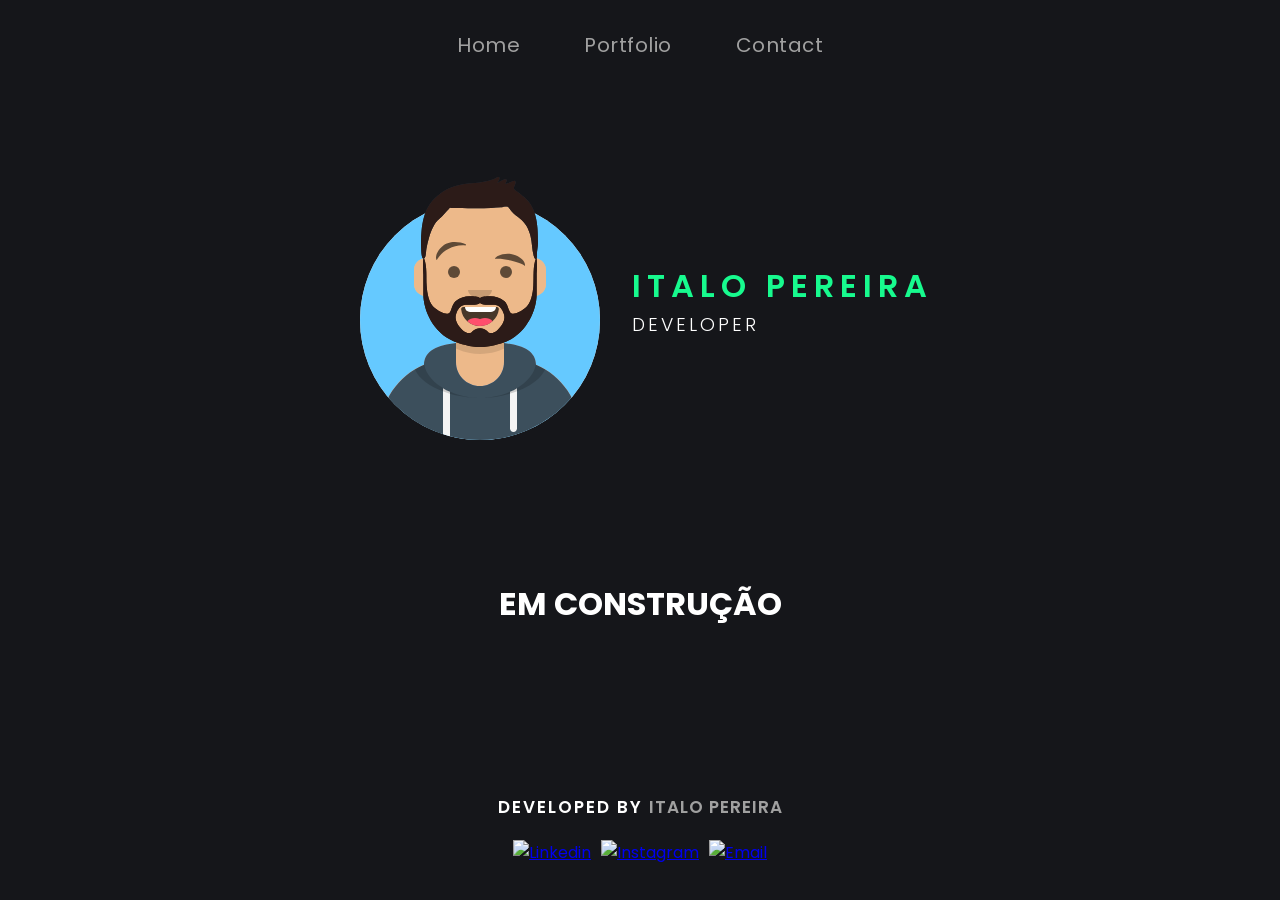
==== index.html @ 9b3b3052 "Update index.html" ====
<!DOCTYPE html>
<html lang="en">
<head>
  <meta charset="UTF-8" />
  <meta http-equiv="X-UA-Compatible" content="IE=edge" />
  <meta name="viewport" content="width=device-width, initial-scale=1.0" />
  <!-- FONTS GOOGLE-->
  <link rel="preconnect" href="https://fonts.gstatic.com">
  <link href="https://fonts.googleapis.com/css2?family=Poppins:wght@300;600&display=swap" rel="stylesheet">
  <title>Italo Pereira</title>
  <link rel="stylesheet" href="style.css" />
 
</head>
<body>
  <div id="wrapper">
    <header>
      <nav>
        <a href="#">Home</a>
        <a href="#">Portfolio</a>
        <a href="#">Contact</a>
      </nav>
    </header>
    <main>
      <div class="container">
        <img class="avatar" src="avatar.svg" alt="Avatar" />
        <div class="text">
          <h1>ITALO PEREIRA</h1>
          <h3>Developer</h3>
        </div>   
      </div>
      <div class="conteudo">
        <h1>EM CONSTRUÇÃO</h1>
      </div>

  </main>

  <footer>Developed by <a href="https://github.com/italods/" title="Link to Github" target="_blank" >Italo Pereira</a></footer>

  <div class="links">
    <a href="https://www.linkedin.com/in/italods/" target="_blank"><img src="https://img.shields.io/badge/-italods-blue?style=social&logo=Linkedin&logoColor=blue&link=https://www.linkedin.com/in/italods/" alt="Linkedin"></a>
    <a href="https://www.instagram.com/italods_/" target="_blank"><img src="https://img.shields.io/badge/-italods__-blue?style=social&logo=Instagram&link=https://www.instagram.com/italods_/" alt="Instagram"></a>
    <a href="mailto:italopereira007@hotmail.com" target="_blank"><img src="https://img.shields.io/badge/-italopereira007@hotmail.com-white?style=social&logo=gmail&labelColor=black" alt="Email"></a>
  </div>

</body>
</html>
---- style.css ----
*{
  padding: 0;
  margin: 0;
  box-sizing: border-box;
}
body {
  background-color: #15161a;
  font-family: 'Poppins', sans-serif;
}

/*------WRAPPER------*/
#wrapper {
  min-height: 100vh;

  display: flex;
  flex-direction: column;
  align-items: center;
}

/*------ HEADER  ------*/
header{
  padding: 30px;
}
header nav a{
  color: #a0a0a0;
  padding: 0 30px;
  font-size: 20px;
  font-weight: 600px;
  text-decoration: none;
  letter-spacing: 0.5px;
}
header nav a:hover{
  color: #ffffff;
  transition: 400ms;
}

/*------ MAIN ------*/
main{  
  max-width: 104.8rem;
  width: 100%;
  flex: 1;
  
  align-items: center;
  justify-content: center;

}
main .container{
  display: flex;
  align-items: center;
  justify-content: center;
  padding: 70px 0;

}
main .text{
  margin-left: 20px;
  text-transform: uppercase; 
}
main .text h1{
  letter-spacing: 6px;
  font-weight: 600;
  color: #17fa8e;  
}
main .text h3{
  letter-spacing: 3px;
  font-weight: 300;
  color: white;
}
main .conteudo{
  padding: 70px 0;
  text-align: center;
  color: #ffffff;
}




/*------ MAIN - REDES SOCIAIS ------*/
.links {
  display: flex;
  justify-content: center;
  margin: 15px 0 30px 0;
}
.links a{
  padding: 5px;
}
/*------ FOOTER ------*/
footer {
  color: white;
  text-transform: uppercase;
  font-size: 17px;
  font-weight: 600;
  letter-spacing: 2px;
}
footer a {
  color: #a0a0a0;
  letter-spacing: 1px;
  text-decoration: none;
  font-size: 17px;
}
footer a:hover{
  color: #c9c9c9;
  transition: 400ms;
}
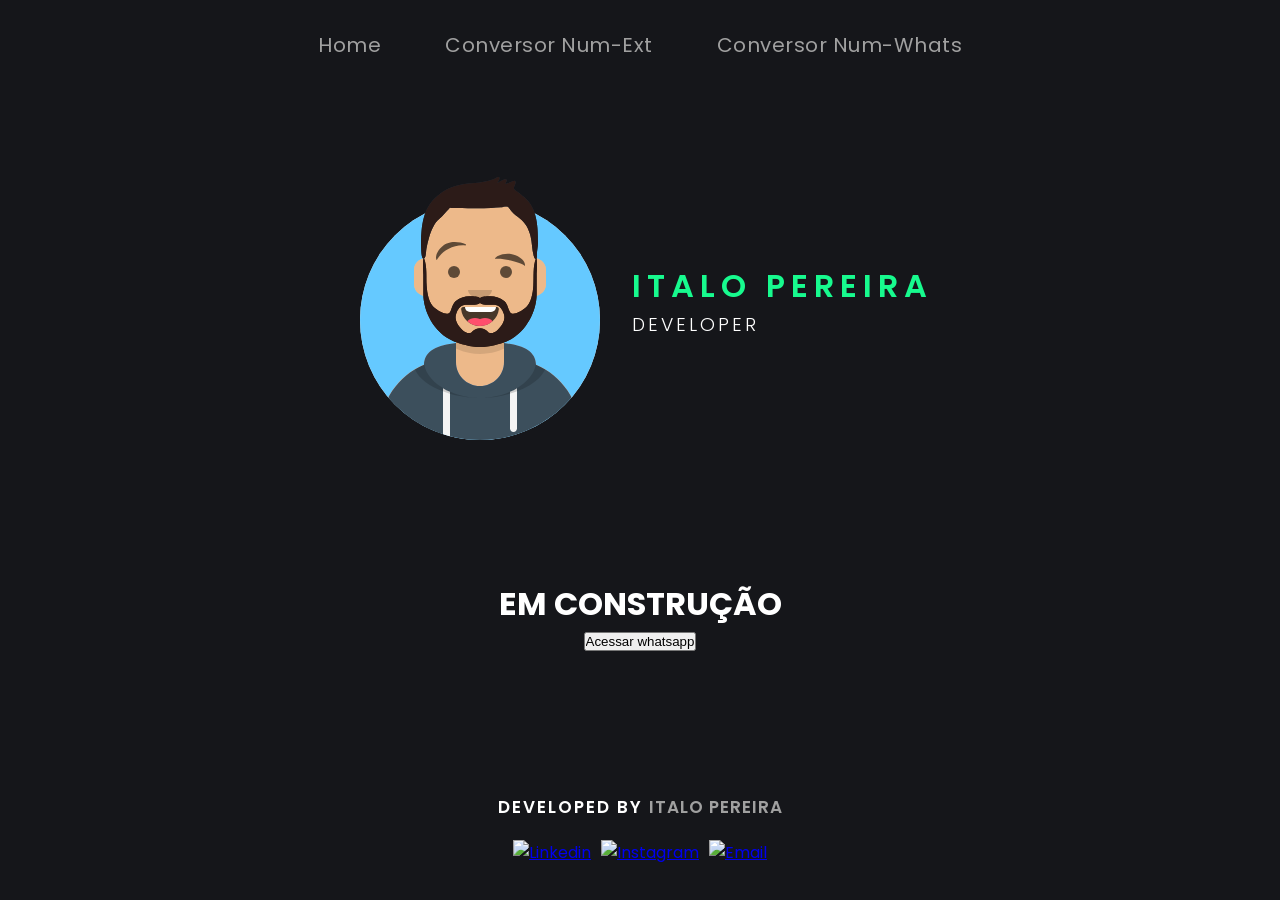
==== commit d2b2f28f: "upgrade" ====
--- a/index.html
+++ b/index.html
@@ -8,16 +8,16 @@
   <link rel="preconnect" href="https://fonts.gstatic.com">
   <link href="https://fonts.googleapis.com/css2?family=Poppins:wght@300;600&display=swap" rel="stylesheet">
   <title>Italo Pereira</title>
-  <link rel="stylesheet" href="style.css" />
+  <link rel="stylesheet" href="styles/style.css" />
  
 </head>
 <body>
   <div id="wrapper">
     <header>
       <nav>
-        <a href="#">Home</a>
-        <a href="#">Portfolio</a>
-        <a href="#">Contact</a>
+        <a href="/index.html">Home</a>
+        <a href="/conversor-extenso.html">Conversor Num-Ext</a>
+        <a href="/linkwhatsapp.html">Conversor Num-Whats</a>
       </nav>
     </header>
     <main>
@@ -30,6 +30,30 @@
       </div>
       <div class="conteudo">
         <h1>EM CONSTRUÇÃO</h1>
+
+        
+        <!--
+          
+          MELHORIAS A SEREM FEITAS
+
+          1 - Criar um campo de texto, apos digitar o telefone, ele ja ir direto para o whatsapp da pessoa
+          2 - Converter valor em reais para valor por extenso
+            [ OK ] -> Usar python
+          3 - Conversor de moedas
+          4 - Radio Chuva - Uma aba com som de chuva. Referencia do site Rainymood.com
+          5 - Sorteador de numeros. Referencia do site Sorteador.com
+          6 - Sorteador de cara ou coroa. Referencia do site Sorteador.com
+
+
+
+          
+      -->
+        
+      
+
+
+
+        <input type="button" value="Acessar whatsapp">
       </div>
 
   </main>
@@ -44,3 +68,6 @@
 
 </body>
 </html>
+
+
+
--- a/styles/style.css
+++ b/styles/style.css
@@ -0,0 +1,103 @@
+*{
+  padding: 0;
+  margin: 0;
+  box-sizing: border-box;
+}
+body {
+  background-color: #15161a;
+  font-family: 'Poppins', sans-serif;
+}
+
+/*------WRAPPER------*/
+#wrapper {
+  min-height: 100vh;
+
+  display: flex;
+  flex-direction: column;
+  align-items: center;
+}
+
+/*------ HEADER  ------*/
+header{
+  padding: 30px;
+}
+header nav a{
+  color: #a0a0a0;
+  padding: 0 30px;
+  font-size: 20px;
+  font-weight: 600px;
+  text-decoration: none;
+  letter-spacing: 0.5px;
+}
+header nav a:hover{
+  color: #ffffff;
+  transition: 400ms;
+}
+
+/*------ MAIN ------*/
+main{  
+  max-width: 104.8rem;
+  width: 100%;
+  flex: 1;
+  
+  align-items: center;
+  justify-content: center;
+
+}
+main .container{
+  display: flex;
+  align-items: center;
+  justify-content: center;
+  padding: 70px 0;
+
+}
+main .text{
+  margin-left: 20px;
+  text-transform: uppercase; 
+}
+main .text h1{
+  letter-spacing: 6px;
+  font-weight: 600;
+  color: #17fa8e;  
+}
+main .text h3{
+  letter-spacing: 3px;
+  font-weight: 300;
+  color: white;
+}
+main .conteudo{
+  padding: 70px 0;
+  text-align: center;
+  color: #ffffff;
+}
+
+
+
+
+/*------ MAIN - REDES SOCIAIS ------*/
+.links {
+  display: flex;
+  justify-content: center;
+  margin: 15px 0 30px 0;
+}
+.links a{
+  padding: 5px;
+}
+/*------ FOOTER ------*/
+footer {
+  color: white;
+  text-transform: uppercase;
+  font-size: 17px;
+  font-weight: 600;
+  letter-spacing: 2px;
+}
+footer a {
+  color: #a0a0a0;
+  letter-spacing: 1px;
+  text-decoration: none;
+  font-size: 17px;
+}
+footer a:hover{
+  color: #c9c9c9;
+  transition: 400ms;
+}
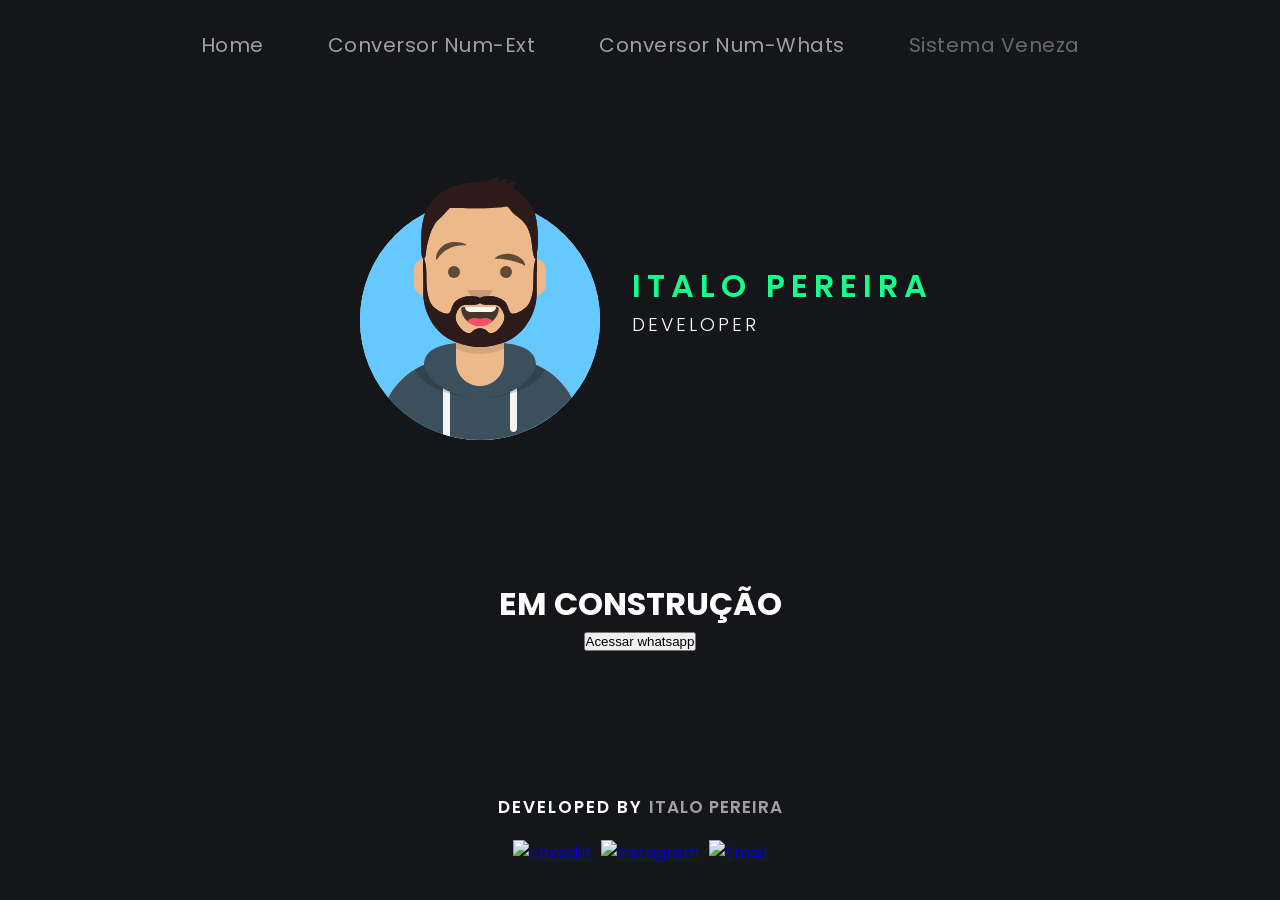
==== commit e4113f7c: "Adiciona link discreto para o Sistema Veneza no menu Co-Authored-By: Claude Opus 5.5 <noreply@anthro" ====
--- a/index.html
+++ b/index.html
@@ -18,6 +18,7 @@
         <a href="/index.html">Home</a>
         <a href="/conversor-extenso.html">Conversor Num-Ext</a>
         <a href="/linkwhatsapp.html">Conversor Num-Whats</a>
+        <a href="/sistema/" style="opacity:.6" rel="nofollow">Sistema Veneza</a>
       </nav>
     </header>
     <main>
@@ -30,28 +31,6 @@
       </div>
       <div class="conteudo">
         <h1>EM CONSTRUÇÃO</h1>
-
-        
-        <!--
-          
-          MELHORIAS A SEREM FEITAS
-
-          1 - Criar um campo de texto, apos digitar o telefone, ele ja ir direto para o whatsapp da pessoa
-          2 - Converter valor em reais para valor por extenso
-            [ OK ] -> Usar python
-          3 - Conversor de moedas
-          4 - Radio Chuva - Uma aba com som de chuva. Referencia do site Rainymood.com
-          5 - Sorteador de numeros. Referencia do site Sorteador.com
-          6 - Sorteador de cara ou coroa. Referencia do site Sorteador.com
-
-
-
-          
-      -->
-        
-      
-
-
 
         <input type="button" value="Acessar whatsapp">
       </div>
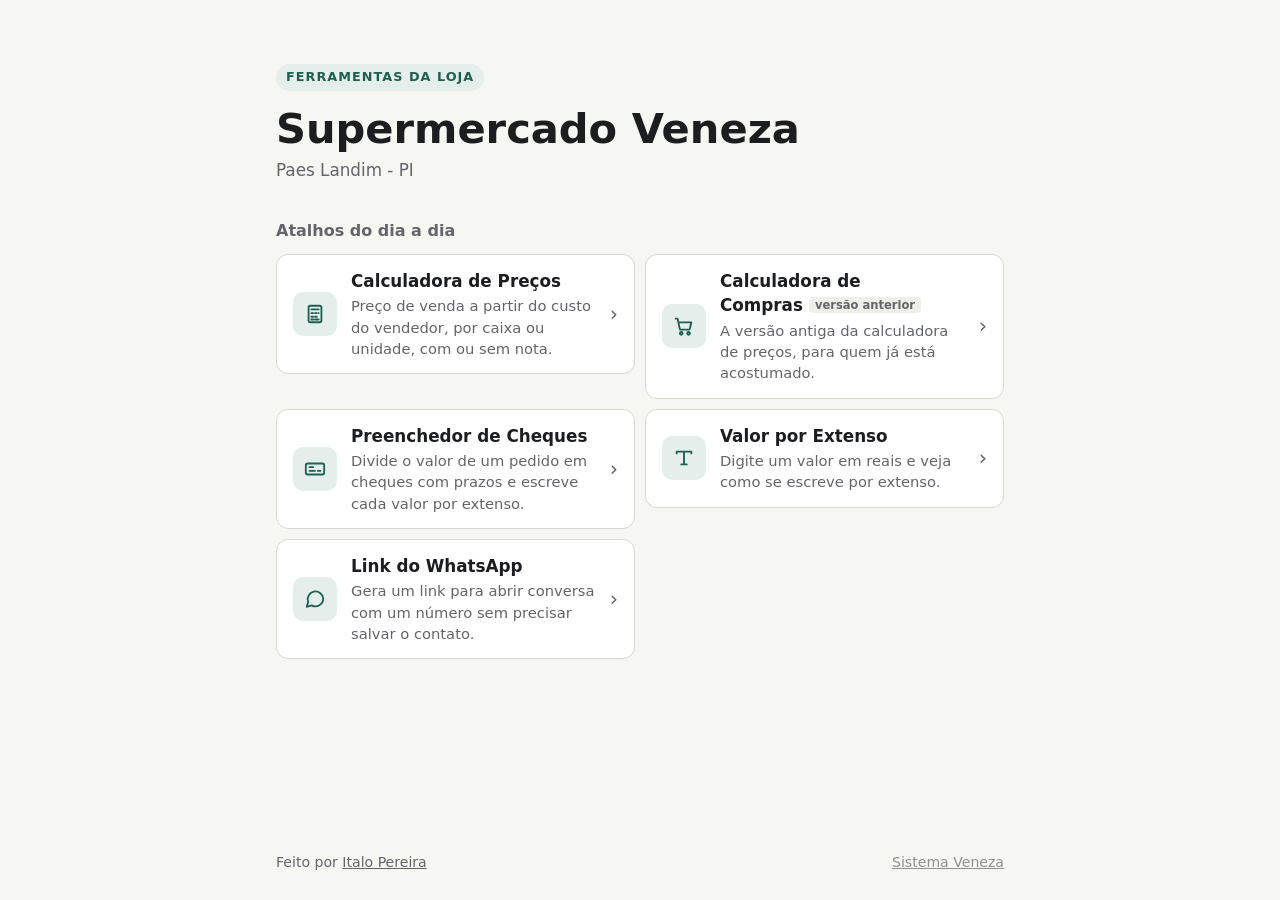
==== commit 9a7acb81: "Nova página inicial com a cara do Supermercado Veneza e atalhos para as ferramentas Co-Authored-By: " ====
--- a/index.html
+++ b/index.html
@@ -1,52 +1,217 @@
 <!DOCTYPE html>
-<html lang="en">
+<html lang="pt-BR">
 <head>
   <meta charset="UTF-8" />
-  <meta http-equiv="X-UA-Compatible" content="IE=edge" />
-  <meta name="viewport" content="width=device-width, initial-scale=1.0" />
-  <!-- FONTS GOOGLE-->
-  <link rel="preconnect" href="https://fonts.gstatic.com">
-  <link href="https://fonts.googleapis.com/css2?family=Poppins:wght@300;600&display=swap" rel="stylesheet">
-  <title>Italo Pereira</title>
-  <link rel="stylesheet" href="styles/style.css" />
- 
+  <meta name="viewport" content="width=device-width, initial-scale=1" />
+  <meta name="color-scheme" content="light dark" />
+  <meta name="description" content="Supermercado Veneza, Paes Landim - PI. Ferramentas do dia a dia da loja." />
+  <meta name="theme-color" content="#f6f6f3" media="(prefers-color-scheme: light)" />
+  <meta name="theme-color" content="#16171a" media="(prefers-color-scheme: dark)" />
+  <title>Supermercado Veneza</title>
+  <style>
+    :root {
+      --fundo: #f6f6f3;
+      --superficie: #ffffff;
+      --superficie-2: #efefea;
+      --borda: #d9d9d2;
+      --texto: #1c1d1f;
+      --suave: #63656b;
+      --primaria: #1f5f4f;
+      --primaria-clara: #e4efeb;
+      --raio: 12px;
+    }
+    @media (prefers-color-scheme: dark) {
+      :root {
+        --fundo: #16171a;
+        --superficie: #202226;
+        --superficie-2: #2a2d32;
+        --borda: #3a3d43;
+        --texto: #ececec;
+        --suave: #a3a6ad;
+        --primaria: #4fb394;
+        --primaria-clara: #1d2f29;
+      }
+    }
+
+    * { box-sizing: border-box; }
+    body {
+      margin: 0;
+      background: var(--fundo);
+      color: var(--texto);
+      font: 16px/1.45 system-ui, -apple-system, "Segoe UI", Roboto, sans-serif;
+    }
+    .pagina {
+      max-width: 760px;
+      margin: 0 auto;
+      padding: 0 16px;
+      min-height: 100vh;
+      display: flex;
+      flex-direction: column;
+    }
+
+    header { padding: 40px 0 28px; }
+    .selo {
+      display: inline-block;
+      font-size: .8rem;
+      font-weight: 700;
+      letter-spacing: .08em;
+      text-transform: uppercase;
+      color: var(--primaria);
+      background: var(--primaria-clara);
+      padding: 4px 10px;
+      border-radius: 999px;
+      margin: 0 0 14px;
+    }
+    h1 { font-size: 2rem; line-height: 1.15; margin: 0; }
+    .local { color: var(--suave); margin: 6px 0 0; font-size: 1.05rem; }
+
+    h2 { font-size: 1rem; color: var(--suave); font-weight: 600; margin: 0 0 12px; }
+
+    .ferramentas {
+      display: grid;
+      grid-template-columns: 1fr;
+      gap: 10px;
+      list-style: none;
+      margin: 0;
+      padding: 0;
+    }
+    .ferramenta {
+      display: grid;
+      grid-template-columns: 44px 1fr auto;
+      align-items: center;
+      gap: 14px;
+      min-height: 76px;
+      padding: 14px 16px;
+      background: var(--superficie);
+      border: 1px solid var(--borda);
+      border-radius: var(--raio);
+      color: inherit;
+      text-decoration: none;
+    }
+    .ferramenta:hover { border-color: var(--primaria); }
+    .ferramenta:focus-visible { outline: 2px solid var(--primaria); outline-offset: 2px; }
+    .icone {
+      width: 44px;
+      height: 44px;
+      display: grid;
+      place-items: center;
+      border-radius: 10px;
+      background: var(--primaria-clara);
+      color: var(--primaria);
+    }
+    .icone svg { width: 22px; height: 22px; }
+    .nome { display: block; font-weight: 700; font-size: 1.05rem; }
+    .descricao { display: block; color: var(--suave); font-size: .92rem; margin-top: 2px; }
+    .seta { color: var(--suave); font-size: 1.3rem; }
+    .etiqueta {
+      font-size: .72rem;
+      font-weight: 700;
+      color: var(--suave);
+      background: var(--superficie-2);
+      padding: 1px 6px;
+      border-radius: 4px;
+      margin-left: 6px;
+      vertical-align: 2px;
+    }
+
+    footer {
+      margin-top: auto;
+      padding: 40px 0 28px;
+      display: flex;
+      flex-wrap: wrap;
+      justify-content: space-between;
+      gap: 10px 20px;
+      color: var(--suave);
+      font-size: .88rem;
+    }
+    footer a { color: var(--suave); }
+    footer .discreto { opacity: .7; }
+
+    @media (min-width: 640px) {
+      header { padding: 64px 0 36px; }
+      h1 { font-size: 2.6rem; }
+      .ferramentas { grid-template-columns: 1fr 1fr; }
+    }
+  </style>
 </head>
 <body>
-  <div id="wrapper">
+  <div class="pagina">
     <header>
-      <nav>
-        <a href="/index.html">Home</a>
-        <a href="/conversor-extenso.html">Conversor Num-Ext</a>
-        <a href="/linkwhatsapp.html">Conversor Num-Whats</a>
-        <a href="/sistema/" style="opacity:.6" rel="nofollow">Sistema Veneza</a>
-      </nav>
+      <p class="selo">Ferramentas da loja</p>
+      <h1>Supermercado Veneza</h1>
+      <p class="local">Paes Landim - PI</p>
     </header>
+
     <main>
-      <div class="container">
-        <img class="avatar" src="avatar.svg" alt="Avatar" />
-        <div class="text">
-          <h1>ITALO PEREIRA</h1>
-          <h3>Developer</h3>
-        </div>   
-      </div>
-      <div class="conteudo">
-        <h1>EM CONSTRUÇÃO</h1>
-
-        <input type="button" value="Acessar whatsapp">
-      </div>
-
-  </main>
-
-  <footer>Developed by <a href="https://github.com/italods/" title="Link to Github" target="_blank" >Italo Pereira</a></footer>
-
-  <div class="links">
-    <a href="https://www.linkedin.com/in/italods/" target="_blank"><img src="https://img.shields.io/badge/-italods-blue?style=social&logo=Linkedin&logoColor=blue&link=https://www.linkedin.com/in/italods/" alt="Linkedin"></a>
-    <a href="https://www.instagram.com/italods_/" target="_blank"><img src="https://img.shields.io/badge/-italods__-blue?style=social&logo=Instagram&link=https://www.instagram.com/italods_/" alt="Instagram"></a>
-    <a href="mailto:italopereira007@hotmail.com" target="_blank"><img src="https://img.shields.io/badge/-italopereira007@hotmail.com-white?style=social&logo=gmail&labelColor=black" alt="Email"></a>
+      <h2>Atalhos do dia a dia</h2>
+      <ul class="ferramentas">
+        <li>
+          <a class="ferramenta" href="/calculadora_precos.html">
+            <span class="icone" aria-hidden="true">
+              <svg viewBox="0 0 24 24" fill="none" stroke="currentColor" stroke-width="2" stroke-linecap="round" stroke-linejoin="round"><rect x="5" y="3" width="14" height="18" rx="2"/><path d="M8 7h8M8 11h2M12 11h2M16 11h0M8 15h2M12 15h2M8 18h2M12 18h4"/></svg>
+            </span>
+            <span>
+              <span class="nome">Calculadora de Preços</span>
+              <span class="descricao">Preço de venda a partir do custo do vendedor, por caixa ou unidade, com ou sem nota.</span>
+            </span>
+            <span class="seta" aria-hidden="true">›</span>
+          </a>
+        </li>
+        <li>
+          <a class="ferramenta" href="/compras.html">
+            <span class="icone" aria-hidden="true">
+              <svg viewBox="0 0 24 24" fill="none" stroke="currentColor" stroke-width="2" stroke-linecap="round" stroke-linejoin="round"><circle cx="9" cy="20" r="1.5"/><circle cx="17" cy="20" r="1.5"/><path d="M3 4h2l2.4 11.2a1 1 0 0 0 1 .8h8.9a1 1 0 0 0 1-.8L20 8H6.2"/></svg>
+            </span>
+            <span>
+              <span class="nome">Calculadora de Compras<span class="etiqueta">versão anterior</span></span>
+              <span class="descricao">A versão antiga da calculadora de preços, para quem já está acostumado.</span>
+            </span>
+            <span class="seta" aria-hidden="true">›</span>
+          </a>
+        </li>
+        <li>
+          <a class="ferramenta" href="/Cheques.html">
+            <span class="icone" aria-hidden="true">
+              <svg viewBox="0 0 24 24" fill="none" stroke="currentColor" stroke-width="2" stroke-linecap="round" stroke-linejoin="round"><rect x="2" y="6" width="20" height="12" rx="2"/><path d="M6 14h6M15 14h3M6 10h4"/></svg>
+            </span>
+            <span>
+              <span class="nome">Preenchedor de Cheques</span>
+              <span class="descricao">Divide o valor de um pedido em cheques com prazos e escreve cada valor por extenso.</span>
+            </span>
+            <span class="seta" aria-hidden="true">›</span>
+          </a>
+        </li>
+        <li>
+          <a class="ferramenta" href="/conversor-extenso.html">
+            <span class="icone" aria-hidden="true">
+              <svg viewBox="0 0 24 24" fill="none" stroke="currentColor" stroke-width="2" stroke-linecap="round" stroke-linejoin="round"><path d="M4 7V5h16v2M9 19h6M12 5v14"/></svg>
+            </span>
+            <span>
+              <span class="nome">Valor por Extenso</span>
+              <span class="descricao">Digite um valor em reais e veja como se escreve por extenso.</span>
+            </span>
+            <span class="seta" aria-hidden="true">›</span>
+          </a>
+        </li>
+        <li>
+          <a class="ferramenta" href="/linkwhatsapp.html">
+            <span class="icone" aria-hidden="true">
+              <svg viewBox="0 0 24 24" fill="none" stroke="currentColor" stroke-width="2" stroke-linecap="round" stroke-linejoin="round"><path d="M21 11.5a8.5 8.5 0 0 1-12.6 7.4L3 20.5l1.6-5.2A8.5 8.5 0 1 1 21 11.5z"/></svg>
+            </span>
+            <span>
+              <span class="nome">Link do WhatsApp</span>
+              <span class="descricao">Gera um link para abrir conversa com um número sem precisar salvar o contato.</span>
+            </span>
+            <span class="seta" aria-hidden="true">›</span>
+          </a>
+        </li>
+      </ul>
+    </main>
+
+    <footer>
+      <span>Feito por <a href="https://github.com/italods/" target="_blank" rel="noopener">Italo Pereira</a></span>
+      <a class="discreto" href="/sistema/" rel="nofollow">Sistema Veneza</a>
+    </footer>
   </div>
-
 </body>
 </html>
-
-
-
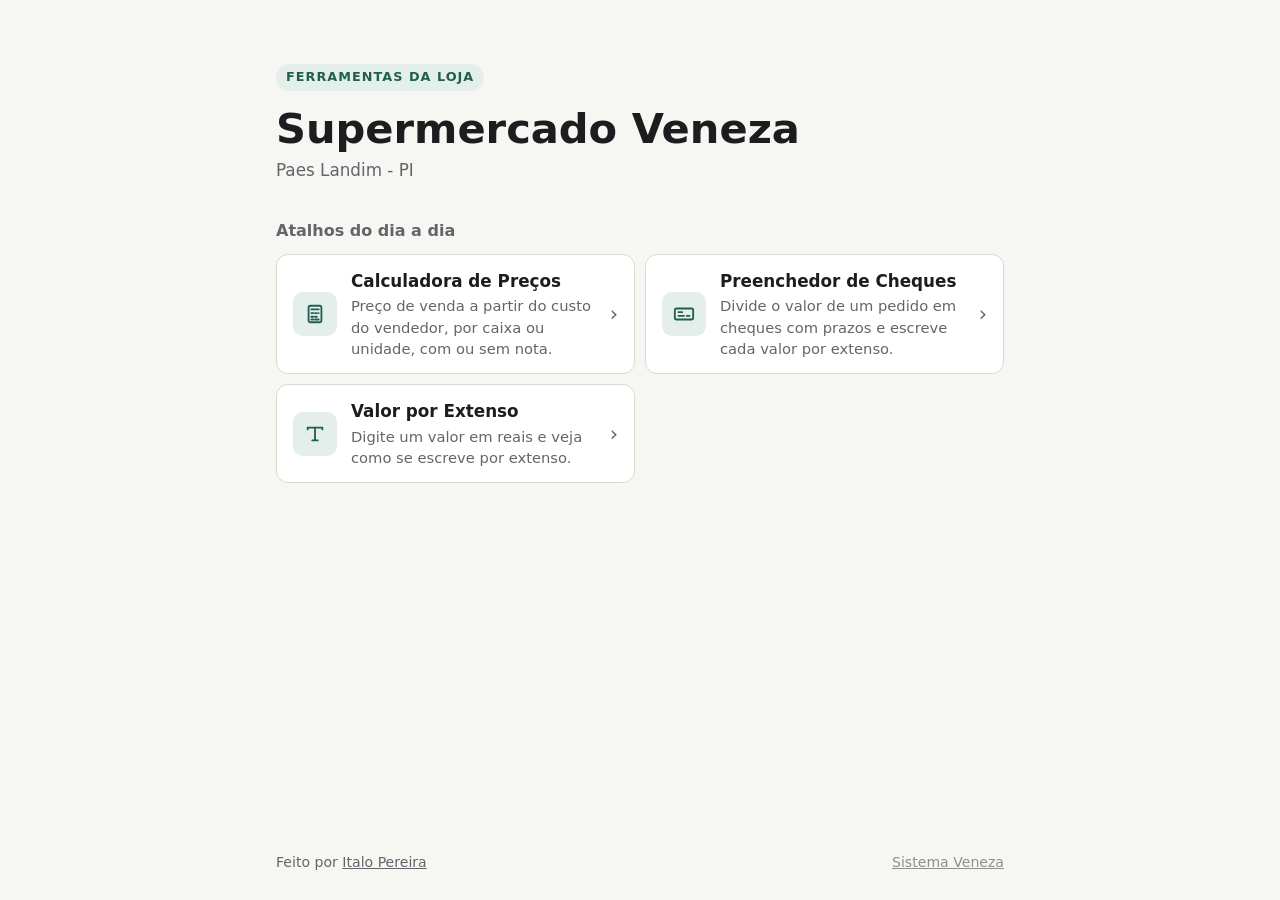
==== commit a994605b: "Remove a calculadora de compras antiga e o gerador de link do WhatsApp Co-Authored-By: Claude Opus 5" ====
--- a/index.html
+++ b/index.html
@@ -158,18 +158,6 @@
           </a>
         </li>
         <li>
-          <a class="ferramenta" href="/compras.html">
-            <span class="icone" aria-hidden="true">
-              <svg viewBox="0 0 24 24" fill="none" stroke="currentColor" stroke-width="2" stroke-linecap="round" stroke-linejoin="round"><circle cx="9" cy="20" r="1.5"/><circle cx="17" cy="20" r="1.5"/><path d="M3 4h2l2.4 11.2a1 1 0 0 0 1 .8h8.9a1 1 0 0 0 1-.8L20 8H6.2"/></svg>
-            </span>
-            <span>
-              <span class="nome">Calculadora de Compras<span class="etiqueta">versão anterior</span></span>
-              <span class="descricao">A versão antiga da calculadora de preços, para quem já está acostumado.</span>
-            </span>
-            <span class="seta" aria-hidden="true">›</span>
-          </a>
-        </li>
-        <li>
           <a class="ferramenta" href="/Cheques.html">
             <span class="icone" aria-hidden="true">
               <svg viewBox="0 0 24 24" fill="none" stroke="currentColor" stroke-width="2" stroke-linecap="round" stroke-linejoin="round"><rect x="2" y="6" width="20" height="12" rx="2"/><path d="M6 14h6M15 14h3M6 10h4"/></svg>
@@ -193,18 +181,6 @@
             <span class="seta" aria-hidden="true">›</span>
           </a>
         </li>
-        <li>
-          <a class="ferramenta" href="/linkwhatsapp.html">
-            <span class="icone" aria-hidden="true">
-              <svg viewBox="0 0 24 24" fill="none" stroke="currentColor" stroke-width="2" stroke-linecap="round" stroke-linejoin="round"><path d="M21 11.5a8.5 8.5 0 0 1-12.6 7.4L3 20.5l1.6-5.2A8.5 8.5 0 1 1 21 11.5z"/></svg>
-            </span>
-            <span>
-              <span class="nome">Link do WhatsApp</span>
-              <span class="descricao">Gera um link para abrir conversa com um número sem precisar salvar o contato.</span>
-            </span>
-            <span class="seta" aria-hidden="true">›</span>
-          </a>
-        </li>
       </ul>
     </main>
 
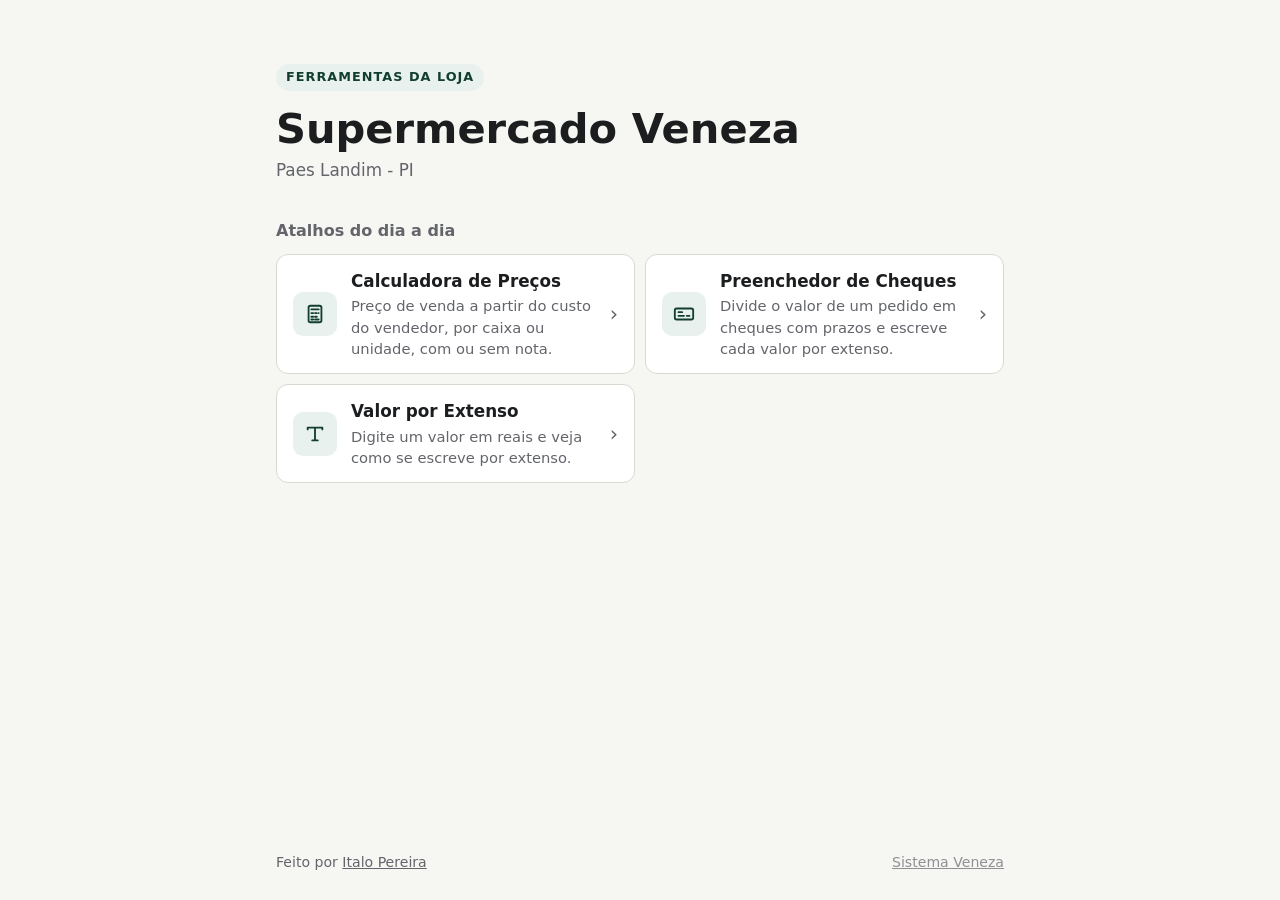
==== commit 46bcefc3: "Sistema: Esqueci minha senha e Trocar senha Link do e-mail volta para /sistema/ e abre a tela Criar " ====
--- a/index.html
+++ b/index.html
@@ -8,142 +8,22 @@
   <meta name="theme-color" content="#f6f6f3" media="(prefers-color-scheme: light)" />
   <meta name="theme-color" content="#16171a" media="(prefers-color-scheme: dark)" />
   <title>Supermercado Veneza</title>
-  <style>
-    :root {
-      --fundo: #f6f6f3;
-      --superficie: #ffffff;
-      --superficie-2: #efefea;
-      --borda: #d9d9d2;
-      --texto: #1c1d1f;
-      --suave: #63656b;
-      --primaria: #1f5f4f;
-      --primaria-clara: #e4efeb;
-      --raio: 12px;
-    }
-    @media (prefers-color-scheme: dark) {
-      :root {
-        --fundo: #16171a;
-        --superficie: #202226;
-        --superficie-2: #2a2d32;
-        --borda: #3a3d43;
-        --texto: #ececec;
-        --suave: #a3a6ad;
-        --primaria: #4fb394;
-        --primaria-clara: #1d2f29;
-      }
-    }
-
-    * { box-sizing: border-box; }
-    body {
-      margin: 0;
-      background: var(--fundo);
-      color: var(--texto);
-      font: 16px/1.45 system-ui, -apple-system, "Segoe UI", Roboto, sans-serif;
-    }
-    .pagina {
-      max-width: 760px;
-      margin: 0 auto;
-      padding: 0 16px;
-      min-height: 100vh;
-      display: flex;
-      flex-direction: column;
-    }
-
-    header { padding: 40px 0 28px; }
-    .selo {
-      display: inline-block;
-      font-size: .8rem;
-      font-weight: 700;
-      letter-spacing: .08em;
-      text-transform: uppercase;
-      color: var(--primaria);
-      background: var(--primaria-clara);
-      padding: 4px 10px;
-      border-radius: 999px;
-      margin: 0 0 14px;
-    }
-    h1 { font-size: 2rem; line-height: 1.15; margin: 0; }
-    .local { color: var(--suave); margin: 6px 0 0; font-size: 1.05rem; }
-
-    h2 { font-size: 1rem; color: var(--suave); font-weight: 600; margin: 0 0 12px; }
-
-    .ferramentas {
-      display: grid;
-      grid-template-columns: 1fr;
-      gap: 10px;
-      list-style: none;
-      margin: 0;
-      padding: 0;
-    }
-    .ferramenta {
-      display: grid;
-      grid-template-columns: 44px 1fr auto;
-      align-items: center;
-      gap: 14px;
-      min-height: 76px;
-      padding: 14px 16px;
-      background: var(--superficie);
-      border: 1px solid var(--borda);
-      border-radius: var(--raio);
-      color: inherit;
-      text-decoration: none;
-    }
-    .ferramenta:hover { border-color: var(--primaria); }
-    .ferramenta:focus-visible { outline: 2px solid var(--primaria); outline-offset: 2px; }
-    .icone {
-      width: 44px;
-      height: 44px;
-      display: grid;
-      place-items: center;
-      border-radius: 10px;
-      background: var(--primaria-clara);
-      color: var(--primaria);
-    }
-    .icone svg { width: 22px; height: 22px; }
-    .nome { display: block; font-weight: 700; font-size: 1.05rem; }
-    .descricao { display: block; color: var(--suave); font-size: .92rem; margin-top: 2px; }
-    .seta { color: var(--suave); font-size: 1.3rem; }
-    .etiqueta {
-      font-size: .72rem;
-      font-weight: 700;
-      color: var(--suave);
-      background: var(--superficie-2);
-      padding: 1px 6px;
-      border-radius: 4px;
-      margin-left: 6px;
-      vertical-align: 2px;
-    }
-
-    footer {
-      margin-top: auto;
-      padding: 40px 0 28px;
-      display: flex;
-      flex-wrap: wrap;
-      justify-content: space-between;
-      gap: 10px 20px;
-      color: var(--suave);
-      font-size: .88rem;
-    }
-    footer a { color: var(--suave); }
-    footer .discreto { opacity: .7; }
-
-    @media (min-width: 640px) {
-      header { padding: 64px 0 36px; }
-      h1 { font-size: 2.6rem; }
-      .ferramentas { grid-template-columns: 1fr 1fr; }
-    }
-  </style>
+  <link rel="stylesheet" href="/styles/veneza.css" />
+  <script>
+    // Link de "Esqueci minha senha" do Sistema que caiu na página inicial: repassa para o sistema
+    if (/(^#|&)(access_token|error_description)=/.test(location.hash)) location.replace("/sistema/" + location.hash);
+  </script>
 </head>
 <body>
   <div class="pagina">
-    <header>
+    <header class="capa">
       <p class="selo">Ferramentas da loja</p>
       <h1>Supermercado Veneza</h1>
       <p class="local">Paes Landim - PI</p>
     </header>
 
     <main>
-      <h2>Atalhos do dia a dia</h2>
+      <h2 class="subtitulo">Atalhos do dia a dia</h2>
       <ul class="ferramentas">
         <li>
           <a class="ferramenta" href="/calculadora_precos.html">
@@ -184,7 +64,7 @@
       </ul>
     </main>
 
-    <footer>
+    <footer class="rodape">
       <span>Feito por <a href="https://github.com/italods/" target="_blank" rel="noopener">Italo Pereira</a></span>
       <a class="discreto" href="/sistema/" rel="nofollow">Sistema Veneza</a>
     </footer>
--- a/styles/veneza.css
+++ b/styles/veneza.css
@@ -0,0 +1,249 @@
+/*
+ * Visual comum do site do Supermercado Veneza (página inicial e ferramentas).
+ * Mesmas cores do Sistema Veneza (sistema/css/sistema.css). Celular primeiro, claro/escuro automático.
+ */
+
+:root {
+  --fundo: #f6f6f3;
+  --superficie: #ffffff;
+  --superficie-2: #efefea;
+  --borda: #d9d9d2;
+  --texto: #1c1d1f;
+  --suave: #63656b;
+  --primaria: #123E30;
+  --primaria-texto: #ffffff;
+  --primaria-clara: #e8f1ed;
+  --bom: #17703a;
+  --bom-fundo: #e3f3e8;
+  --ruim: #b42318;
+  --ruim-fundo: #fbe7e5;
+  --raio: 12px;
+  --toque: 48px;
+}
+
+@media (prefers-color-scheme: dark) {
+  :root {
+    --fundo: #16171a;
+    --superficie: #202226;
+    --superficie-2: #2a2d32;
+    --borda: #3a3d43;
+    --texto: #ececec;
+    --suave: #a3a6ad;
+    --primaria: #5cbf98;
+    --primaria-texto: #0d1512;
+    --primaria-clara: #1d2f29;
+    --bom: #5fd08a;
+    --bom-fundo: #17301f;
+    --ruim: #ff8a7f;
+    --ruim-fundo: #3a1c1a;
+  }
+}
+
+* { box-sizing: border-box; }
+
+body {
+  margin: 0;
+  background: var(--fundo);
+  color: var(--texto);
+  font: 16px/1.45 system-ui, -apple-system, "Segoe UI", Roboto, sans-serif;
+  -webkit-text-size-adjust: 100%;
+  -webkit-tap-highlight-color: transparent;
+}
+
+a { color: var(--primaria); }
+a:focus-visible, button:focus-visible, input:focus-visible, select:focus-visible {
+  outline: 2px solid var(--primaria);
+  outline-offset: 2px;
+}
+
+.pagina {
+  max-width: 760px;
+  margin: 0 auto;
+  padding: 0 16px;
+  min-height: 100vh;
+  display: flex;
+  flex-direction: column;
+}
+.pagina.estreita { max-width: 560px; }
+
+/* ---------- Rodapé ---------- */
+.rodape {
+  margin-top: auto;
+  padding: 40px 0 28px;
+  display: flex;
+  flex-wrap: wrap;
+  justify-content: space-between;
+  gap: 10px 20px;
+  color: var(--suave);
+  font-size: .88rem;
+}
+.rodape a { color: var(--suave); }
+.rodape .discreto { opacity: .7; }
+
+/* ---------- Página inicial ---------- */
+.capa { padding: 40px 0 28px; }
+.selo {
+  display: inline-block;
+  font-size: .8rem;
+  font-weight: 700;
+  letter-spacing: .08em;
+  text-transform: uppercase;
+  color: var(--primaria);
+  background: var(--primaria-clara);
+  padding: 4px 10px;
+  border-radius: 999px;
+  margin: 0 0 14px;
+}
+.capa h1 { font-size: 2rem; line-height: 1.15; margin: 0; }
+.capa .local { color: var(--suave); margin: 6px 0 0; font-size: 1.05rem; }
+.subtitulo { font-size: 1rem; color: var(--suave); font-weight: 600; margin: 0 0 12px; }
+
+.ferramentas {
+  display: grid;
+  grid-template-columns: 1fr;
+  gap: 10px;
+  list-style: none;
+  margin: 0;
+  padding: 0;
+}
+.ferramenta {
+  display: grid;
+  grid-template-columns: 44px 1fr auto;
+  align-items: center;
+  gap: 14px;
+  min-height: 76px;
+  height: 100%;
+  padding: 14px 16px;
+  background: var(--superficie);
+  border: 1px solid var(--borda);
+  border-radius: var(--raio);
+  color: inherit;
+  text-decoration: none;
+}
+.ferramenta:hover { border-color: var(--primaria); }
+.icone {
+  width: 44px;
+  height: 44px;
+  display: grid;
+  place-items: center;
+  border-radius: 10px;
+  background: var(--primaria-clara);
+  color: var(--primaria);
+}
+.icone svg { width: 22px; height: 22px; }
+.ferramenta .nome { display: block; font-weight: 700; font-size: 1.05rem; }
+.ferramenta .descricao { display: block; color: var(--suave); font-size: .92rem; margin-top: 2px; }
+.ferramenta .seta { color: var(--suave); font-size: 1.3rem; }
+
+/* ---------- Topo das ferramentas ---------- */
+.topo-ferramenta { padding: 16px 0 18px; }
+.voltar {
+  display: inline-flex;
+  align-items: center;
+  gap: 6px;
+  min-height: 40px;
+  color: var(--suave);
+  text-decoration: none;
+  font-size: .92rem;
+  font-weight: 600;
+}
+.voltar:hover { color: var(--texto); }
+.topo-ferramenta h1 { font-size: 1.6rem; line-height: 1.2; margin: 6px 0 0; }
+.topo-ferramenta p { color: var(--suave); margin: 4px 0 0; }
+
+/* ---------- Peças comuns das ferramentas ---------- */
+.cartao {
+  background: var(--superficie);
+  border: 1px solid var(--borda);
+  border-radius: var(--raio);
+  padding: 14px;
+  margin-bottom: 12px;
+}
+.cartao h2 { font-size: 1.05rem; margin: 0 0 10px; }
+
+.rotulo {
+  display: block;
+  font-size: .9rem;
+  font-weight: 600;
+  margin: 12px 0 6px;
+}
+.rotulo:first-child { margin-top: 0; }
+
+.campo {
+  width: 100%;
+  min-height: var(--toque);
+  padding: 10px 12px;
+  font: inherit;
+  font-size: 1.15rem;
+  font-weight: 600;
+  color: var(--texto);
+  background: var(--superficie);
+  border: 1px solid var(--borda);
+  border-radius: 8px;
+  font-variant-numeric: tabular-nums;
+}
+.campo:focus { border-color: var(--primaria); outline: none; box-shadow: 0 0 0 3px var(--primaria-clara); }
+
+.botao {
+  min-height: var(--toque);
+  padding: 10px 16px;
+  font: inherit;
+  font-weight: 600;
+  color: var(--texto);
+  background: var(--superficie-2);
+  border: 1px solid var(--borda);
+  border-radius: 8px;
+  cursor: pointer;
+  touch-action: manipulation;
+}
+.botao:active { transform: translateY(1px); }
+.botao.primario { background: var(--primaria); border-color: var(--primaria); color: var(--primaria-texto); }
+.botao.largo { width: 100%; }
+.botao.pequeno { min-height: 38px; padding: 6px 12px; font-size: .9rem; }
+
+/* Alternador feito com <input type="radio"> + <label> */
+.alternador {
+  display: grid;
+  grid-auto-flow: column;
+  grid-auto-columns: 1fr;
+  gap: 4px;
+  padding: 4px;
+  background: var(--superficie-2);
+  border-radius: 10px;
+}
+.alternador input { position: absolute; opacity: 0; pointer-events: none; }
+.alternador label {
+  display: grid;
+  place-items: center;
+  min-height: 44px;
+  padding: 6px;
+  text-align: center;
+  font-weight: 600;
+  color: var(--suave);
+  border-radius: 8px;
+  cursor: pointer;
+}
+.alternador input:checked + label {
+  background: var(--superficie);
+  color: var(--texto);
+  box-shadow: 0 1px 2px rgba(0, 0, 0, .15);
+}
+.alternador input:focus-visible + label { outline: 2px solid var(--primaria); }
+
+.nota { font-size: .85rem; color: var(--suave); margin: 10px 0 0; line-height: 1.45; }
+.vazio { text-align: center; color: var(--suave); padding: 12px 0; margin: 0; }
+.erro {
+  color: var(--ruim);
+  background: var(--ruim-fundo);
+  border-radius: 8px;
+  padding: 10px 12px;
+  margin-top: 10px;
+  font-weight: 600;
+}
+
+@media (min-width: 640px) {
+  .capa { padding: 64px 0 36px; }
+  .capa h1 { font-size: 2.6rem; }
+  .ferramentas { grid-template-columns: 1fr 1fr; }
+  .topo-ferramenta { padding-top: 28px; }
+}
